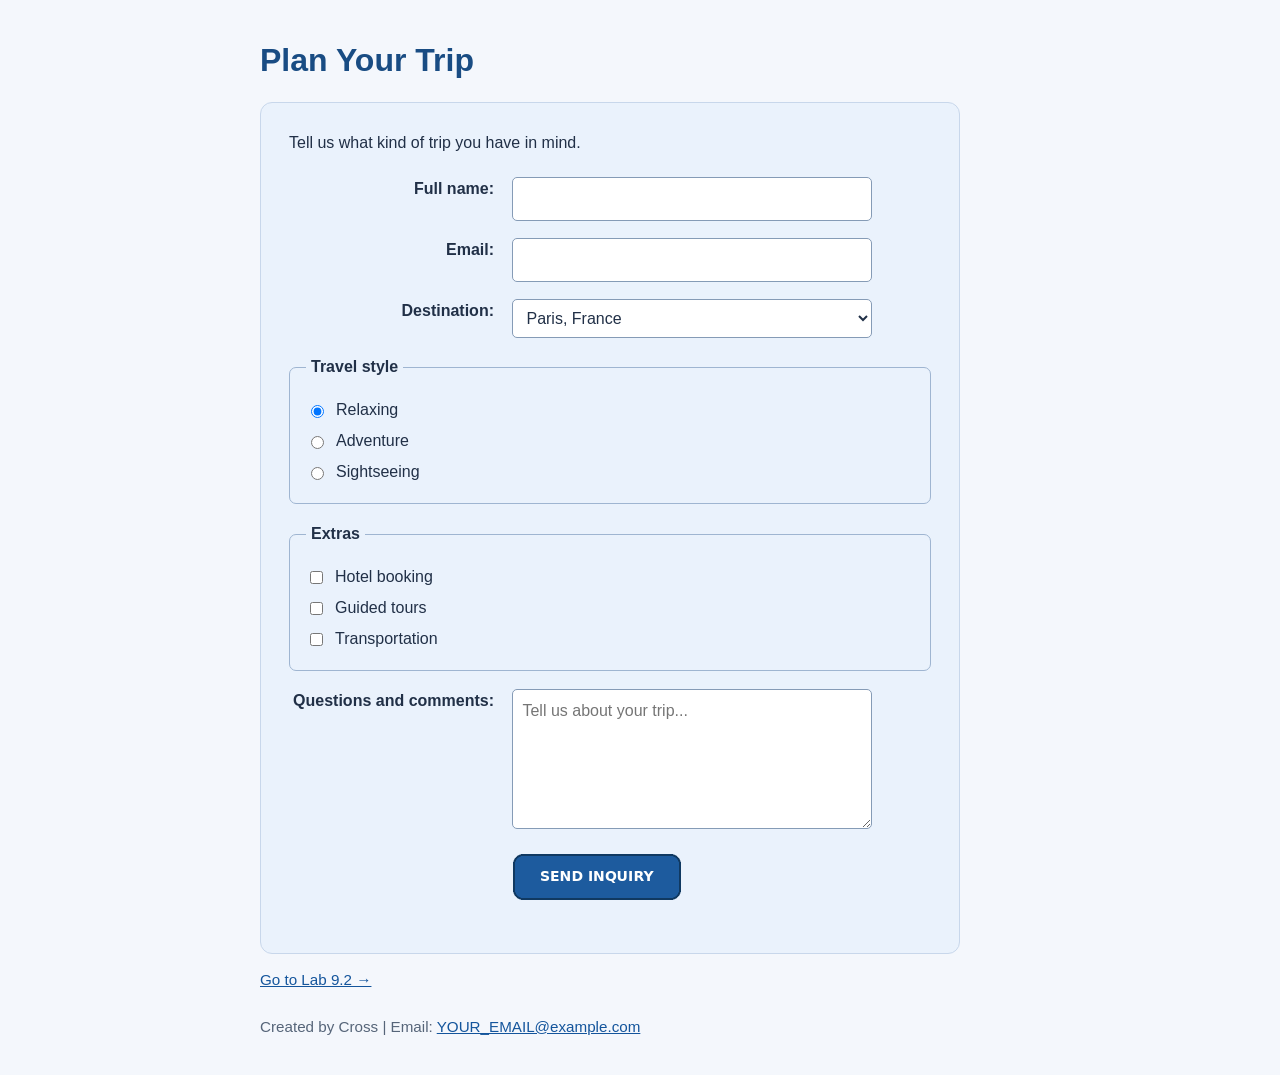
==== .github/workflows/chapter9/ch9lab1.html @ 0b55d78f "Add files via upload" ====
<!DOCTYPE html>
<html lang="en">
<head>
  <meta charset="UTF-8">
  <meta name="viewport" content="width=device-width, initial-scale=1.0">
  <title>Trip Inquiry</title>
  <link rel="stylesheet" href="ch9lab.css">
</head>
<body>
  <main class="page">
    <h1>Plan Your Trip</h1>

    <form id="inquiry" method="post" action="#">
      <p class="intro">Tell us what kind of trip you have in mind.</p>

      <div class="form-row">
        <label for="full-name">Full name:</label>
        <input type="text" id="full-name" name="full_name" accesskey="n" tabindex="1" required autocomplete="name">
      </div>

      <div class="form-row">
        <label for="email">Email:</label>
        <input type="email" id="email" name="email" required autocomplete="email">
      </div>

      <div class="form-row">
        <label for="destination">Destination:</label>
        <select id="destination" name="destination">
          <optgroup label="Europe">
            <option value="Paris" selected>Paris, France</option>
            <option value="Rome">Rome, Italy</option>
          </optgroup>
          <optgroup label="Asia">
            <option value="Tokyo">Tokyo, Japan</option>
            <option value="Seoul">Seoul, South Korea</option>
          </optgroup>
        </select>
      </div>

      <fieldset>
        <legend>Travel style</legend>
        <div class="choice-row">
          <input type="radio" id="relaxing" name="travel_style" value="Relaxing" checked>
          <label for="relaxing">Relaxing</label>
        </div>
        <div class="choice-row">
          <input type="radio" id="adventure" name="travel_style" value="Adventure">
          <label for="adventure">Adventure</label>
        </div>
        <div class="choice-row">
          <input type="radio" id="sightseeing" name="travel_style" value="Sightseeing">
          <label for="sightseeing">Sightseeing</label>
        </div>
      </fieldset>

      <fieldset>
        <legend>Extras</legend>
        <div class="choice-row">
          <input type="checkbox" id="extra-hotel" name="extras" value="Hotel">
          <label for="extra-hotel">Hotel booking</label>
        </div>
        <div class="choice-row">
          <input type="checkbox" id="extra-tours" name="extras" value="Tours">
          <label for="extra-tours">Guided tours</label>
        </div>
        <div class="choice-row">
          <input type="checkbox" id="extra-transport" name="extras" value="Transportation">
          <label for="extra-transport">Transportation</label>
        </div>
      </fieldset>

      <div class="form-row textarea-row">
        <label for="comments">Questions and comments:</label>
        <textarea id="comments" name="comments" rows="5" placeholder="Tell us about your trip..."></textarea>
      </div>

      <div class="form-row submit-row">
        <span class="label-spacer" aria-hidden="true"></span>
        <input class="image-submit" type="image" src="images/send-button.png" alt="Send your inquiry">
      </div>
    </form>

    <p class="navigation"><a href="ch9lab2.html">Go to Lab 9.2 &rarr;</a></p>
    <footer>
      <p>Created by Cross | Email: <a href="mailto:YOUR_EMAIL@example.com">YOUR_EMAIL@example.com</a></p>
    </footer>
  </main>
</body>
</html>
---- .github/workflows/chapter9/ch9lab.css ----
/* Chapter 9 - shared stylesheet for Labs 9.1 and 9.2 */
* {
  box-sizing: border-box;
}

body {
  margin: 0;
  background-color: #f4f7fc;
  color: #213047;
  font-family: Arial, Helvetica, sans-serif;
  line-height: 1.5;
}

.page {
  max-width: 800px;
  margin: 36px auto;
  padding: 0 20px;
}

h1 {
  margin-bottom: 18px;
  color: #194c83;
  font-size: 2rem;
}

/* Lab 9.1: form background, padding, width and right-aligned label column */
#inquiry,
#request {
  max-width: 700px;
  padding: 28px;
  background-color: #eaf2fc;
  border: 1px solid #c8d7eb;
  border-radius: 12px;
}

.intro {
  margin: 0 0 22px;
}

.form-row {
  margin: 0 0 17px;
}

.form-row > label,
.label-spacer {
  display: inline-block;
  width: 205px;
  margin-right: 14px;
  vertical-align: top;
  text-align: right;
  font-weight: bold;
}

.form-row > input:not([type="image"]):not([type="range"]):not([type="color"]),
.form-row > select,
.form-row > textarea {
  width: min(100%, 360px);
  padding: 9px;
  border: 1px solid #859bb6;
  border-radius: 5px;
  background-color: white;
  color: #213047;
  font: inherit;
}

textarea {
  resize: vertical;
}

fieldset {
  margin: 0 0 18px;
  padding: 12px 16px;
  border: 1px solid #9fb5d1;
  border-radius: 7px;
}

legend {
  padding: 0 5px;
  font-weight: bold;
}

.choice-row {
  display: flex;
  align-items: center;
  gap: 9px;
  margin: 7px 0;
}

/* Radio and checkbox labels sit directly beside their controls. */
fieldset label {
  display: inline-block;
  width: auto;
  margin-right: 0;
  text-align: left;
  font-weight: normal;
  cursor: pointer;
}

/* Visible keyboard focus on inputs, select list, and textarea. */
input[type="text"]:focus,
input[type="email"]:focus,
input[type="url"]:focus,
input[type="number"]:focus,
input[type="date"]:focus,
select:focus,
textarea:focus {
  outline: 3px solid #2674cb;
  outline-offset: 2px;
  background-color: #fff9df;
}

/* Other keyboard-operable controls also get an obvious focus indicator. */
input[type="radio"]:focus-visible,
input[type="checkbox"]:focus-visible,
input[type="range"]:focus-visible,
input[type="color"]:focus-visible,
input[type="image"]:focus-visible,
button:focus-visible {
  outline: 3px solid #2674cb;
  outline-offset: 3px;
}

.image-submit {
  width: 170px;
  height: 48px;
  cursor: pointer;
}

.navigation,
footer {
  font-size: 0.95rem;
}

a {
  color: #14559c;
}

footer {
  margin-top: 24px;
  color: #566579;
}

/* Lab 9.2: same fixed-width label column and hover feedback for submit. */
#request .budget-control {
  display: inline-flex;
  width: min(100%, 360px);
  gap: 12px;
  align-items: center;
  vertical-align: top;
}

#request input[type="range"] {
  flex: 1;
  min-width: 100px;
}

#budget-value {
  min-width: 58px;
  font-weight: bold;
}

#request input[type="color"] {
  width: 74px;
  height: 42px;
  padding: 3px;
  border: 1px solid #859bb6;
  border-radius: 5px;
  background: white;
  cursor: pointer;
}

#request button[type="submit"] {
  padding: 11px 20px;
  border: 0;
  border-radius: 6px;
  background-color: #1d5b9e;
  color: white;
  font: inherit;
  font-weight: bold;
  cursor: pointer;
  transition: background-color 0.2s ease;
}

#request button[type="submit"]:hover {
  background-color: #123f73;
}

/* Small-screen layout: prevent the label column from squeezing controls. */
@media (max-width: 610px) {
  #inquiry,
  #request {
    padding: 20px;
  }

  .form-row > label,
  .label-spacer {
    display: block;
    width: auto;
    margin: 0 0 5px;
    text-align: left;
  }

  .label-spacer {
    display: none;
  }
}
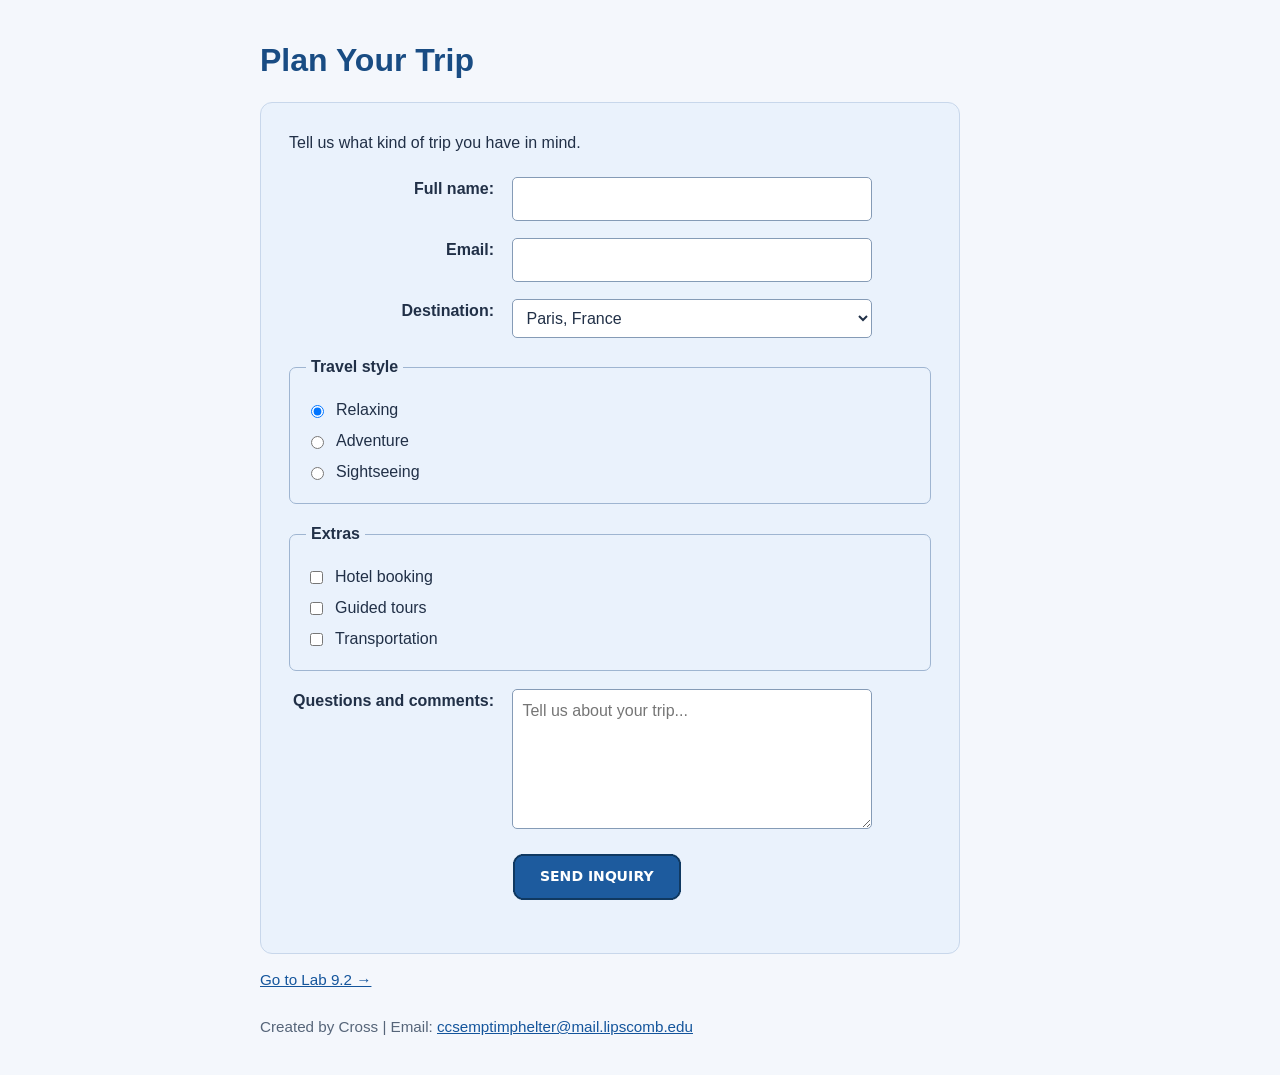
==== commit e02e58f3: "Update ch9lab1.html" ====
--- a/.github/workflows/chapter9/ch9lab1.html
+++ b/.github/workflows/chapter9/ch9lab1.html
@@ -82,7 +82,7 @@
 
     <p class="navigation"><a href="ch9lab2.html">Go to Lab 9.2 &rarr;</a></p>
     <footer>
-      <p>Created by Cross | Email: <a href="mailto:YOUR_EMAIL@example.com">YOUR_EMAIL@example.com</a></p>
+      <p>Created by Cross | Email: <a href="mailto:ccsemptimphelter@mail.lipscomb.edu">ccsemptimphelter@mail.lipscomb.edu</a></p>
     </footer>
   </main>
 </body>
